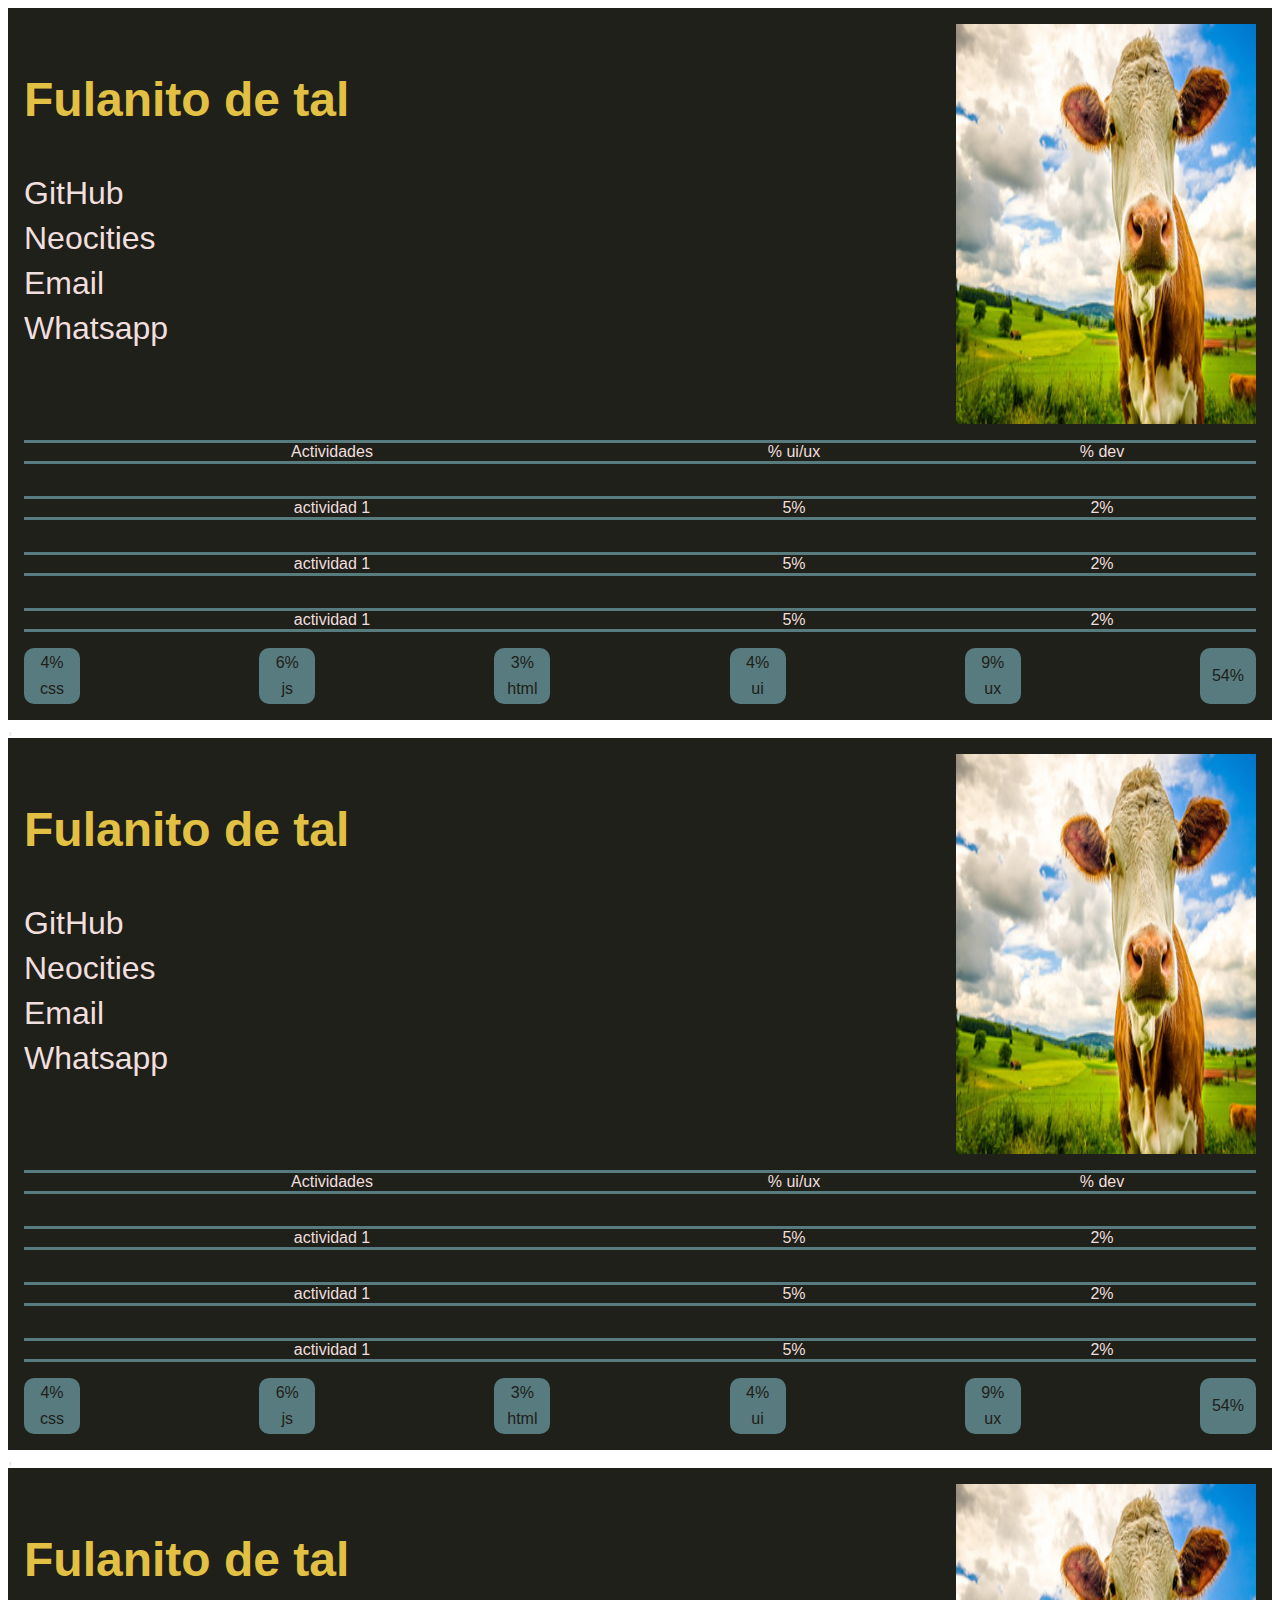
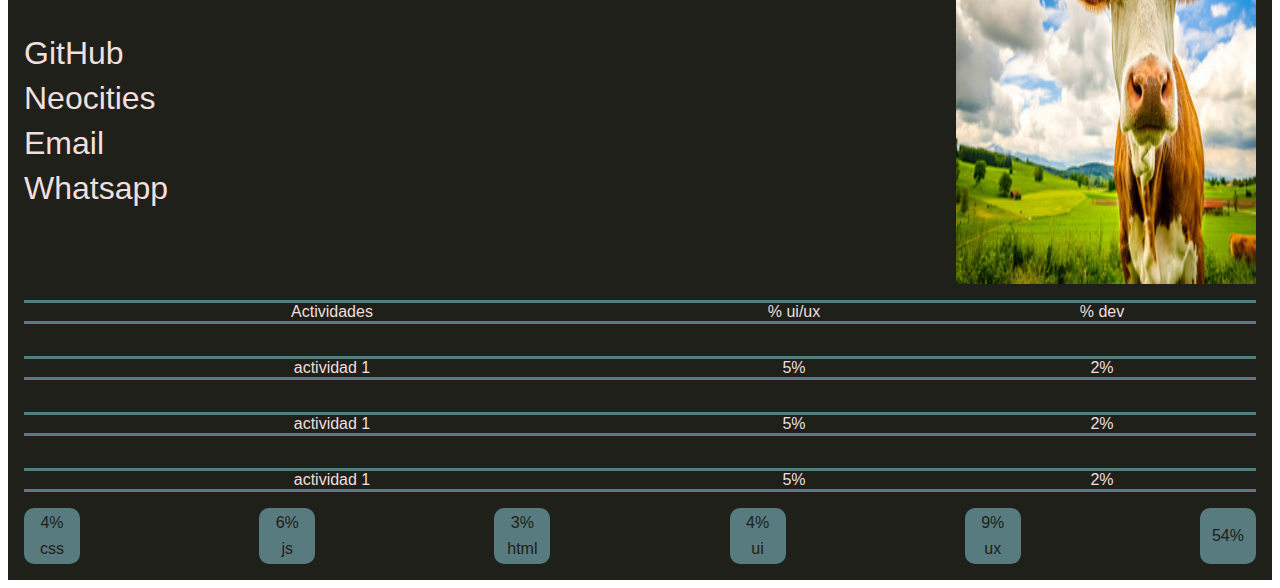
==== js/index.html @ fda32e3a "ficha" ====
<!DOCTYPE html>
<html lang="en">
<head>
    <meta charset="UTF-8">
    <meta http-equiv="X-UA-Compatible" content="IE=edge">
    <meta name="viewport" content="width=device-width, initial-scale=1.0">
    <link rel="stylesheet" href="style.css">
    <script src="scrip.js" defer></script>
    <title>Document</title>
</head>
<body>
    
</body>
</html>
---- js/style.css ----
body{
    font-family: Arial, Helvetica, sans-serif;
    color: #F1DEDE;
  }
  
  .principal{
    padding: 16px;
    display: flex;
    flex-direction: column;
    background-color: #1E2019;
  }
  
  .informa{
    display: flex;
    flex-direction: column-reverse;
  }
  
  a{
    text-decoration: none;
    color: inherit;
  }
  
  a:hover{
    color:#E2C044;
  }
  
  .izquierda{
    flex-grow: 1;
    font-size: 2rem;
  }
  
  .izquierda p{
    font-size: 3rem;
    font-weight: 700;
    color:#E2C044;
  }
  
  
  .img{
    width: 300px;
    height: 400px;
  }
  
  .img img{
    width: 100%;
    height: 100%;
    
  }
  
  .actividades{
    text-align: center;
  }
  
  .actividades div{
    display: grid;
    grid-template-columns: 2fr 1fr 1fr;
    padding: 16px 0;
  }
  
  .actividades div span{
    padding: 0 4px;
    border-color: #587B7F;
    border-style: solid;
    border-left: 1px;
    border-right: 1px;
  }
  
  .porcent{
    display: flex;
    justify-content: space-between;
    flex-wrap: wrap;
  }
  
  .valoracion{
    width: 40px;
    height: 40px;
    background-color: #587B7F;
    color: #1E2019;
    border-radius: 10px;
    overflow: hidden;
    display: flex;
    flex-direction: column;
    gap: 8px;
    padding: 8px;
    justify-content: center;
    align-items: center;
  }
  .cont-link{
      display: flex;
      flex-direction: column;
      gap: 8px;
  }
  @media screen and (min-width: 760px) {
    
    .informa{
      flex-direction: row;
    }
  }
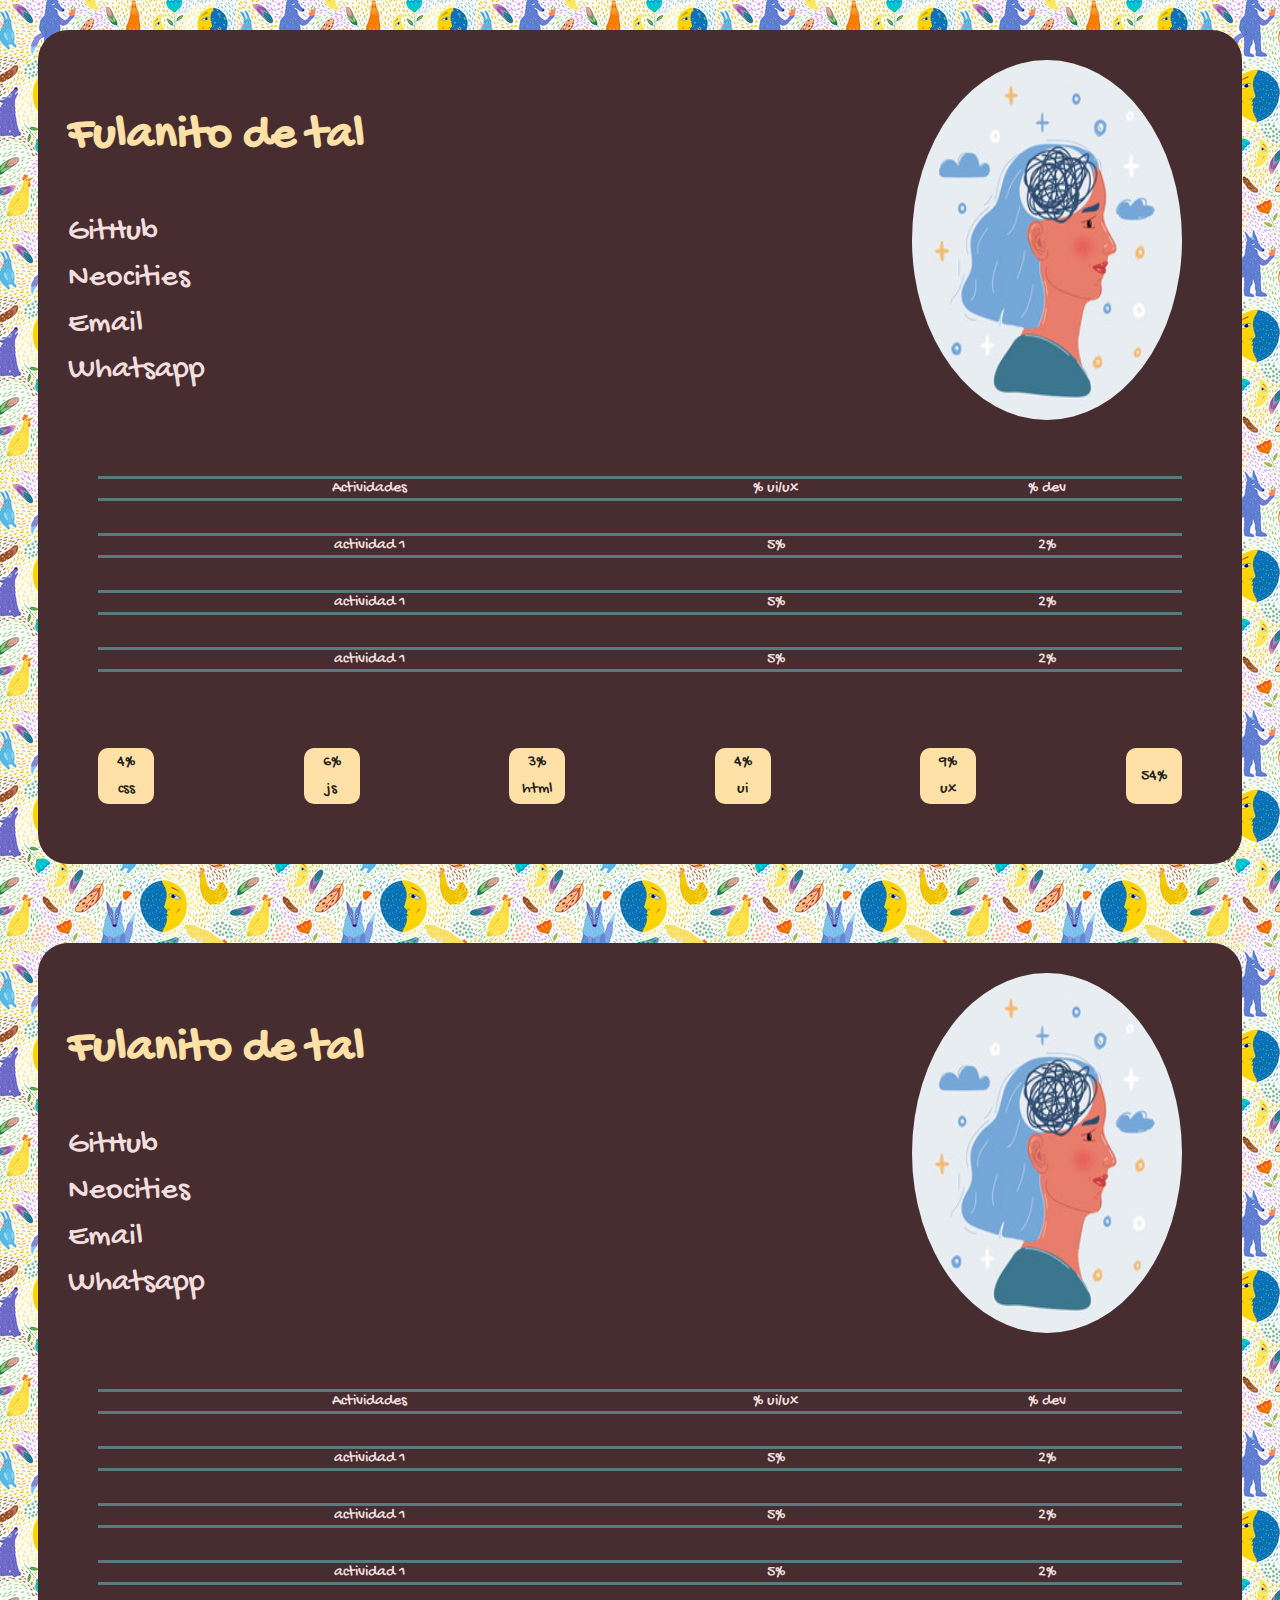
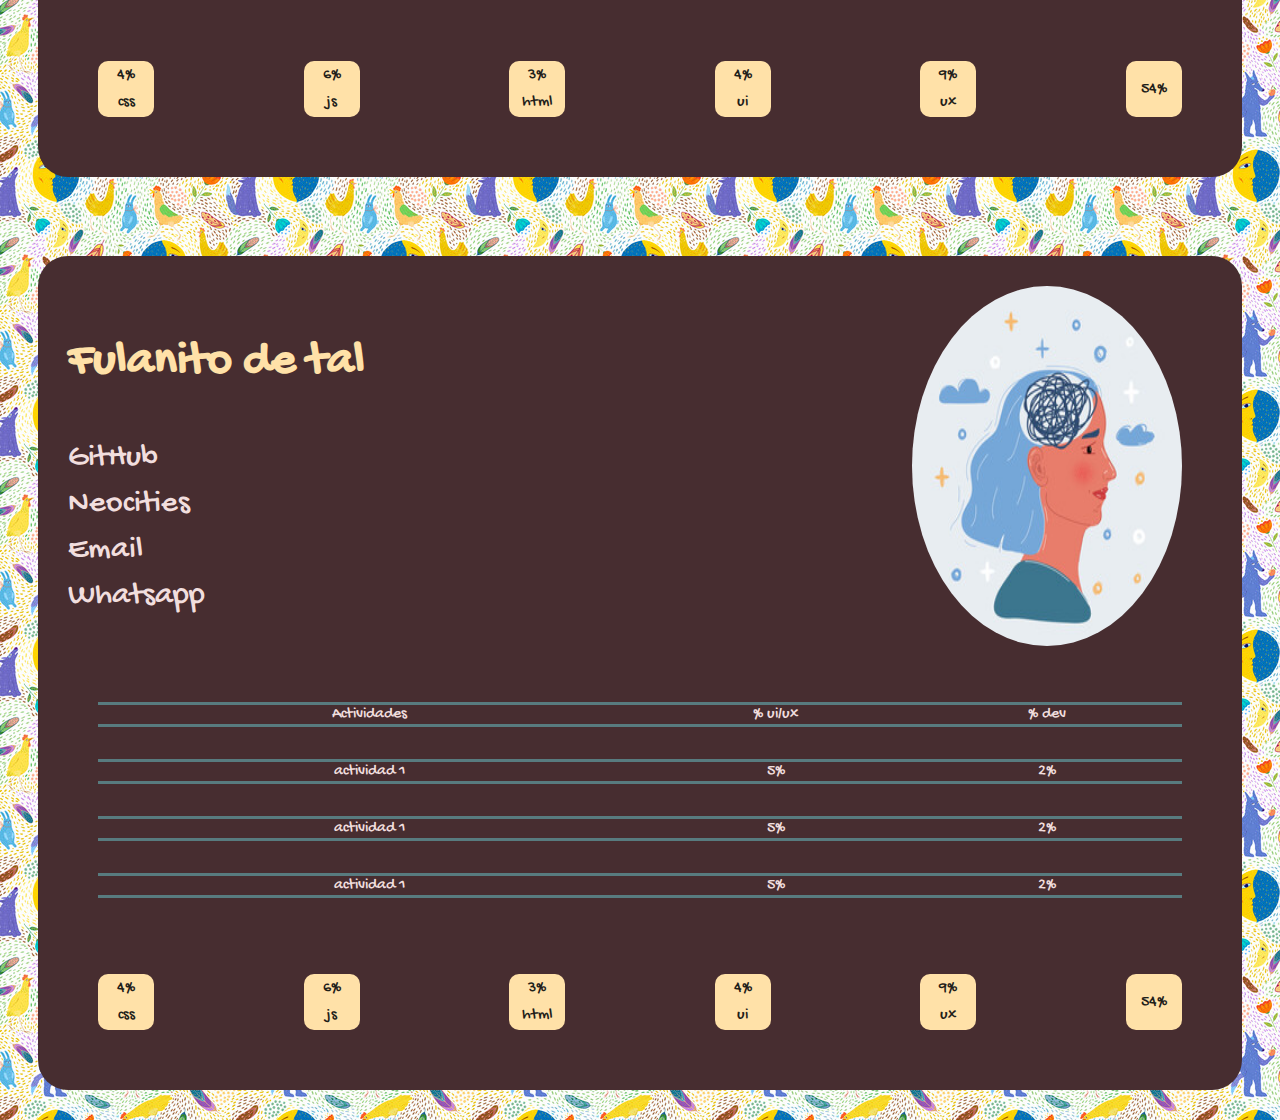
==== commit a8368dfc: "me gusta tu pen" ====
--- a/js/index.html
+++ b/js/index.html
@@ -1,12 +1,13 @@
 <!DOCTYPE html>
 <html lang="en">
 <head>
+    <title>Student</title>
     <meta charset="UTF-8">
     <meta http-equiv="X-UA-Compatible" content="IE=edge">
     <meta name="viewport" content="width=device-width, initial-scale=1.0">
     <link rel="stylesheet" href="style.css">
     <script src="scrip.js" defer></script>
-    <title>Document</title>
+    <link href="https://fonts.googleapis.com/css2?family=Gochi+Hand&family=Rubik+Beastly&display=swap" rel="stylesheet">
 </head>
 <body>
     
--- a/js/style.css
+++ b/js/style.css
@@ -1,13 +1,18 @@
 body{
-    font-family: Arial, Helvetica, sans-serif;
+  font-family: 'Gochi Hand', cursive;
     color: #F1DEDE;
+    background-image: url("240_F_442532169_KiMd12GTkhxf58c7wLgxTMmRSwRDcleI.jpg");
   }
   
   .principal{
     padding: 16px;
     display: flex;
     flex-direction: column;
-    background-color: #1E2019;
+    background-color: #472d30;
+    border-radius: 30px;
+    padding: 30px;
+    margin: 30px;
+    
   }
   
   .informa{
@@ -21,18 +26,20 @@
   }
   
   a:hover{
-    color:#E2C044;
+    color:#ffe1a8;
   }
   
   .izquierda{
     flex-grow: 1;
     font-size: 2rem;
+    
   }
   
   .izquierda p{
     font-size: 3rem;
     font-weight: 700;
-    color:#E2C044;
+    color:#ffe1a8;
+   
   }
   
   
@@ -42,13 +49,16 @@
   }
   
   .img img{
-    width: 100%;
-    height: 100%;
+    width: 90%;
+    height: 90%;
+    border-radius: 100%;
     
   }
   
   .actividades{
     text-align: center;
+    margin: 30px;
+    margin-top: 0;
   }
   
   .actividades div{
@@ -63,18 +73,20 @@
     border-style: solid;
     border-left: 1px;
     border-right: 1px;
+    
   }
   
   .porcent{
     display: flex;
     justify-content: space-between;
     flex-wrap: wrap;
+    margin: 30px;
   }
   
   .valoracion{
     width: 40px;
     height: 40px;
-    background-color: #587B7F;
+    background-color: #ffe1a8;;
     color: #1E2019;
     border-radius: 10px;
     overflow: hidden;
